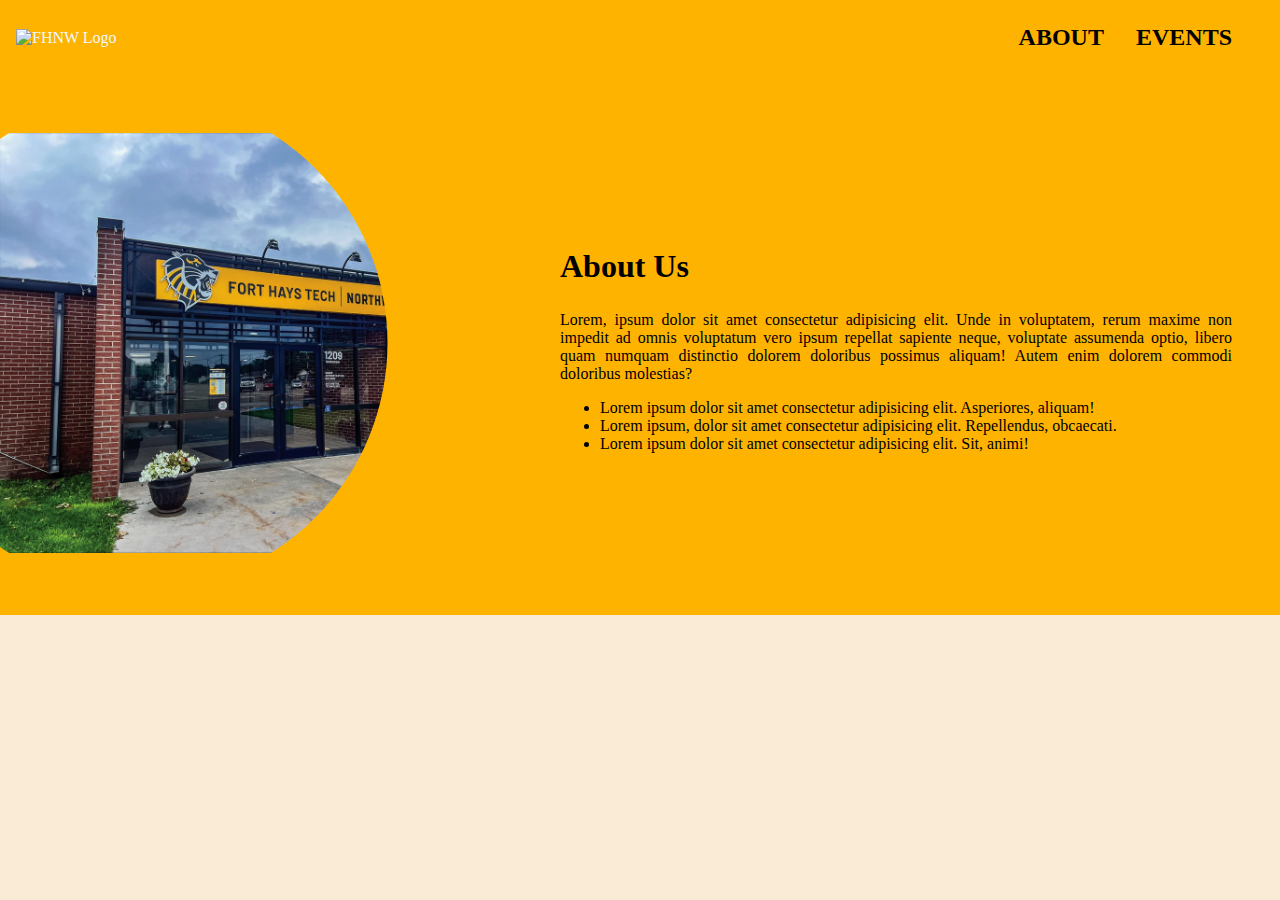
==== index.html @ ec69dad5 "commit 4" ====
<!DOCTYPE html>
<html lang="en">
<head>
    <meta charset="UTF-8">
    <meta name="viewport" content="width=device-width, initial-scale=1.0">
    <title>FHNW-Robotics</title>
    <link rel="stylesheet" href="style.css">
    <script src="main.js"></script>
</head>
<body>
    <header>
        <div class="logo">
            <img src="https://www.fhnw.edu/assets/images/layout/logo.png" alt="FHNW Logo">
        </div>
        <nav class="navigation">
            <ul>
                <li><a href="index.html">About</a></li>
                <li><a href="events.html">Events</a></li>
            </ul>
        </nav>
    </header>
    <main>
        <section class="landing">

        </section>
        <section class="info">
            <div class="school-image">
                <img src="assets/Fort_Hays_Tech_Northwest_Administration_Building_(2024).png" alt="" >
            </div>
            <div class="description">
                <h2>About Us</h2>
                <p>Lorem, ipsum dolor sit amet consectetur adipisicing elit. Unde in voluptatem, rerum maxime non impedit ad omnis voluptatum vero ipsum repellat sapiente neque, voluptate assumenda optio, libero quam numquam distinctio dolorem doloribus possimus aliquam! Autem enim dolorem commodi doloribus molestias?</p>
                <ul>
                    <li>Lorem ipsum dolor sit amet consectetur adipisicing elit. Asperiores, aliquam!</li>
                    <li>Lorem ipsum, dolor sit amet consectetur adipisicing elit. Repellendus, obcaecati.</li>
                    <li>Lorem ipsum dolor sit amet consectetur adipisicing elit. Sit, animi!</li>
                </ul>
            </div>
        </section>
        <section class="events">

        </section>
    </main>
    <footer>
        <section class="footer-info1">

        </section>
        <section class="footer-logo">

        </section>
        <section class="footer-info2">
            
        </section>
    </footer>
</body>
</html>
---- style.css ----
body{
    margin: 0px;
    padding: 0px;
    background-color:antiquewhite;
}
header{
    background-color: rgb(255, 179, 1);
    color: aliceblue;

    display: flex;
    justify-content: space-between;
    align-items: center;
    padding: 0 3rem 0 1rem;
}
header img{
    width: 20rem;
}
header nav ul{
    list-style: none;
    display: flex;
    gap: 2rem;

    font-size: 1.5rem;
    font-weight: bold;
}
header nav ul li a{
    text-decoration: none;
    color: black;
    text-transform: uppercase;
}
.info{
    display: flex;
    align-items: center;
    width: 100%;
    height: 60vh;
    background-color: rgb(255, 179, 1);
}
.school-image img{
    width: 35rem;
    clip-path: circle(50% at 25% 50%);  
}
.description{
    
    max-height: 100%;
    padding-right: 3rem ;
    text-align: justify;
}
.description h2{
    font-size: 2rem;
}
.description p{
    font-size: 1rem;
}
.description ul{
    font-size: 1em;
}

@media only screen and (max-width: 760px) {
    header{
        padding: 0 2rem 0 1rem;
    }
    header nav ul{
        gap: 1rem;
    
        font-size: 1rem;
        font-weight: bold;
    }
    header img{
        width: 15rem;
    }
    .school-image img{
        width: 20rem;
        clip-path: circle(50% at 25% 50%);  
    }
    .description{
        height: 100%;
        max-height: 100%;
        padding-right: 2rem ;
        text-align: justify;
    }
    .description h2{
        font-size: 2em;
    }
    .description p{
        font-size: 1em;
    }
    .description ul{
        font-size: 1em;
    }
}

@media screen and (max-width: 480px) {
    header{
        display: flex;
        justify-content: center;
        flex-direction: column;
        padding: 0;
    }
    header nav::before{
        content: " ";
        width: 100%;
        height: 2px;
        background-color: white;
        display: flex;
    }
    header nav ul{
        padding-left: 0;
    }
    .info{
        display: flex;
        flex-direction: column;
        align-items: center;

    }
    .school-image img{
        width: 15rem;
        clip-path: circle(70% at 50% 50%);  
    }
    .description{
        max-height: 100%;
        padding-right: 3rem ;
        text-align: center;
        padding: 0 1rem;
    }
    .description h2{
        font-size: 2rem;
    }
    .description p{
        font-size: 1rem;
    }
    .description ul{
        font-size: 1em;
    }
}
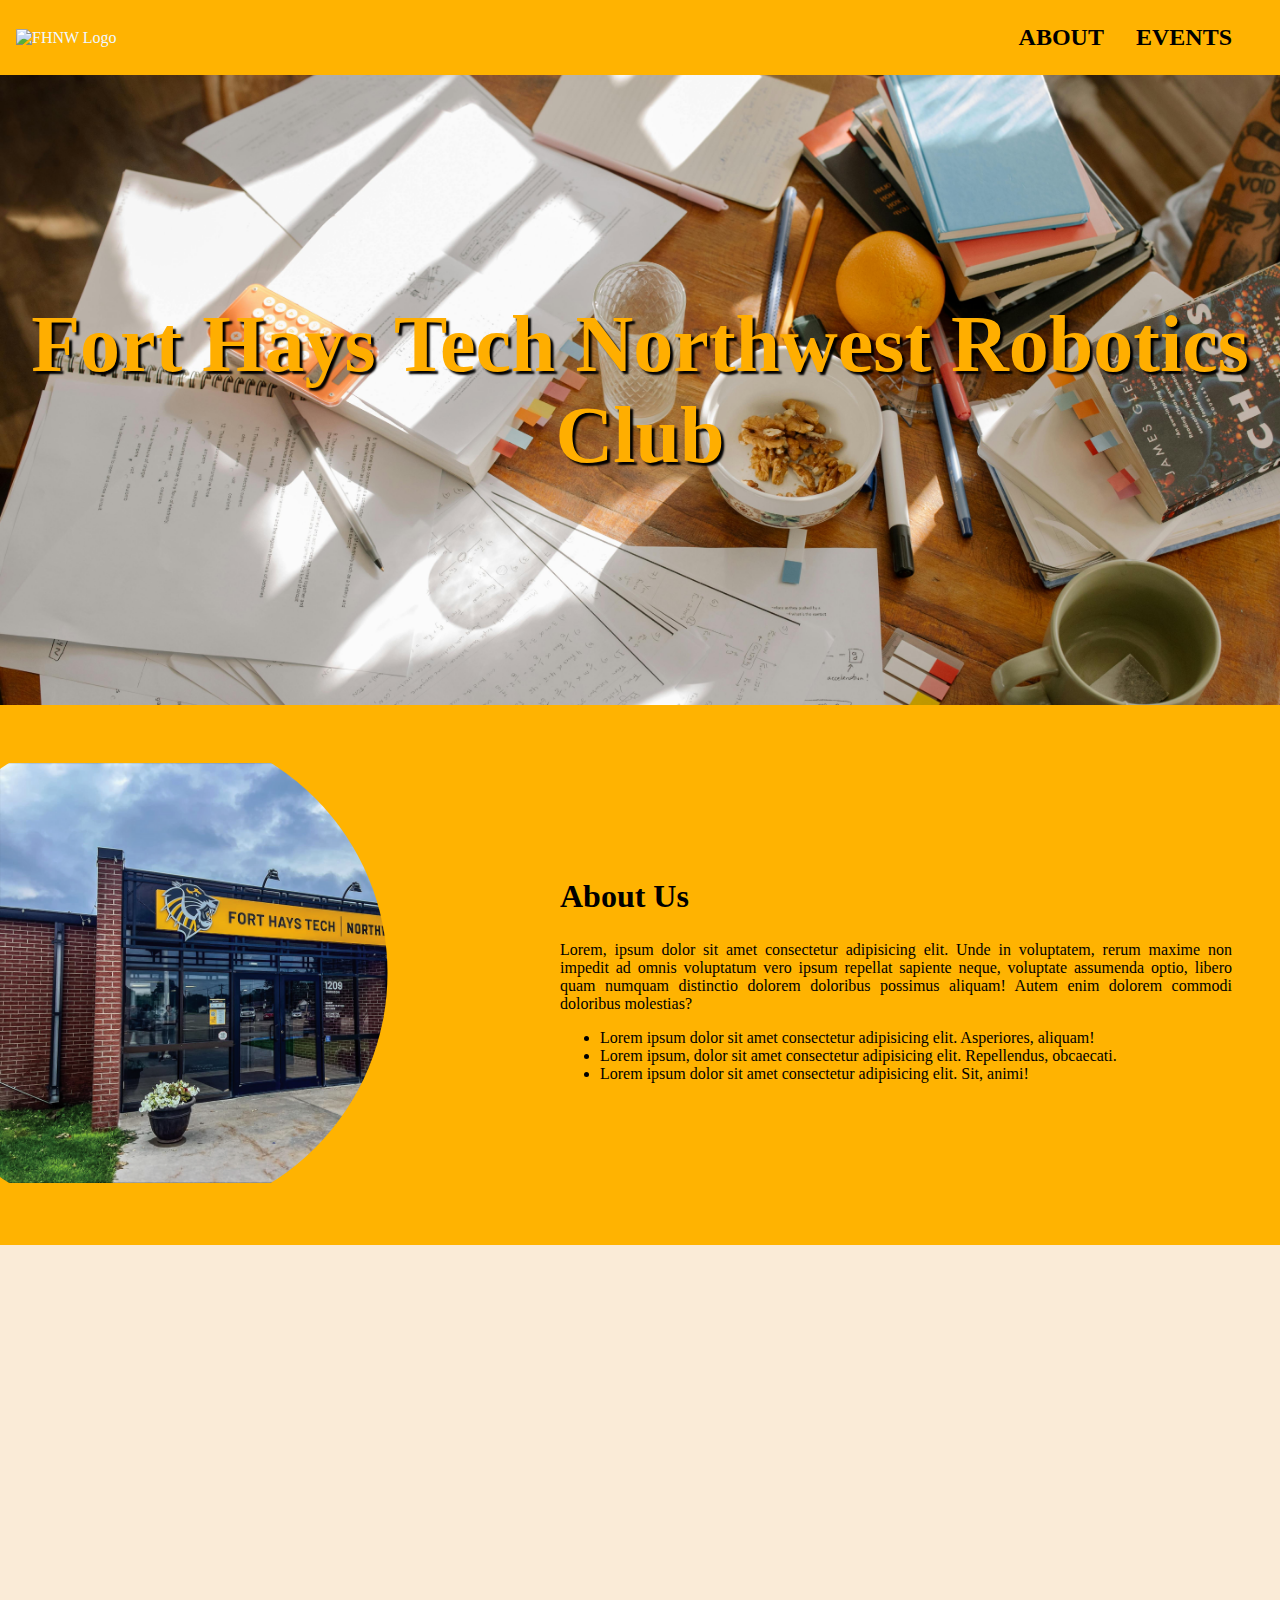
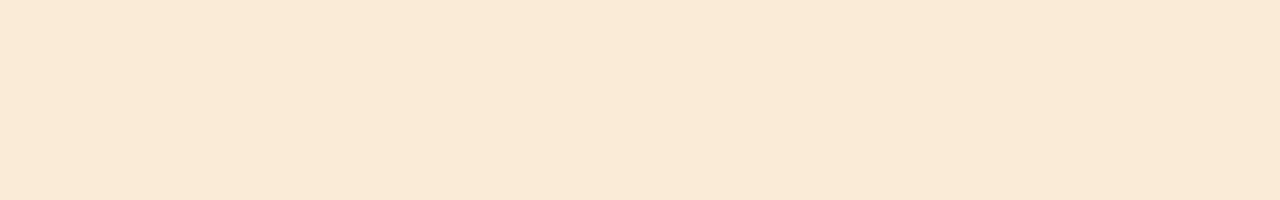
==== commit 3c28780f: "Merge branch 'Yan-dev' of github.com:yanblaire/FHNW-Robotics into Yan-dev" ====
--- a/index.html
+++ b/index.html
@@ -21,7 +21,7 @@
     </header>
     <main>
         <section class="landing">
-
+            <h1>Fort Hays Tech Northwest Robotics Club</h1>
         </section>
         <section class="info">
             <div class="school-image">
--- a/style.css
+++ b/style.css
@@ -2,6 +2,7 @@
     margin: 0px;
     padding: 0px;
     background-color:antiquewhite;
+    height: 200vh;
 }
 header{
     background-color: rgb(255, 179, 1);
@@ -28,6 +29,32 @@
     color: black;
     text-transform: uppercase;
 }
+
+.landing{
+    height: 70vh;
+    /* width: 100vw; */
+    text-align: center;
+
+    background-image: url("assets/landing_page_background_photo.jpg");
+    background-size: cover;
+    background-position: center;
+    background-repeat: no-repeat;
+    background-attachment: fixed;
+}
+
+.landing h1{
+    display: flex;
+    justify-content: center;
+    align-items: center;
+    height: 100%;
+    margin: 0px;
+
+    color: rgb(255, 174, 0);
+    font-size: 5rem;
+    text-shadow: 3px 3px 2px black;
+}
+
+
 .info{
     display: flex;
     align-items: center;
@@ -56,6 +83,15 @@
 }
 
 @media only screen and (max-width: 760px) {
+    .landing{
+        height: 50vh;
+        background-size: 50rem;
+        background-position: top;
+    }
+
+    .landing h1{
+        font-size: 2.5rem;
+    }
     header{
         padding: 0 2rem 0 1rem;
     }
@@ -90,6 +126,15 @@
 }
 
 @media screen and (max-width: 480px) {
+    .landing{
+        height: 30vh;
+        background-size: 40rem;
+        background-position: top;
+    }
+
+    .landing h1{
+        font-size: 2rem;
+    }
     header{
         display: flex;
         justify-content: center;
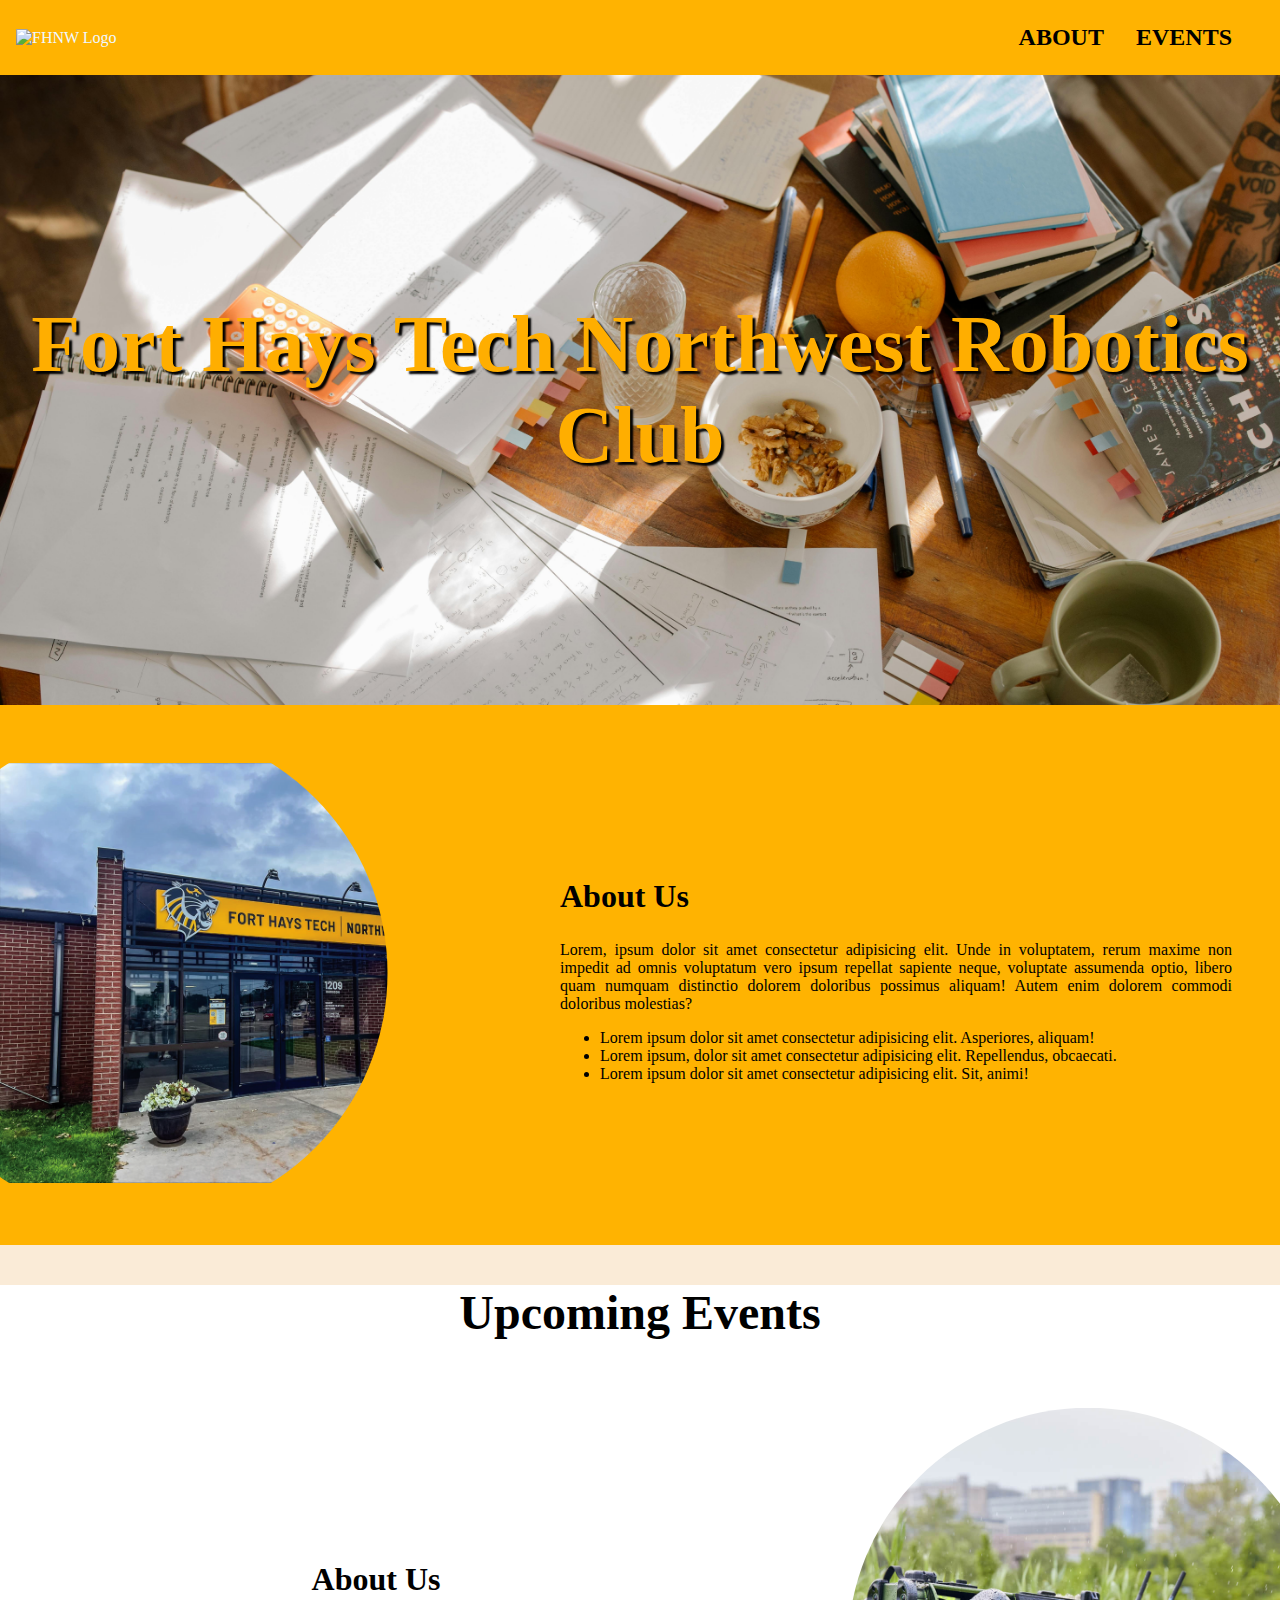
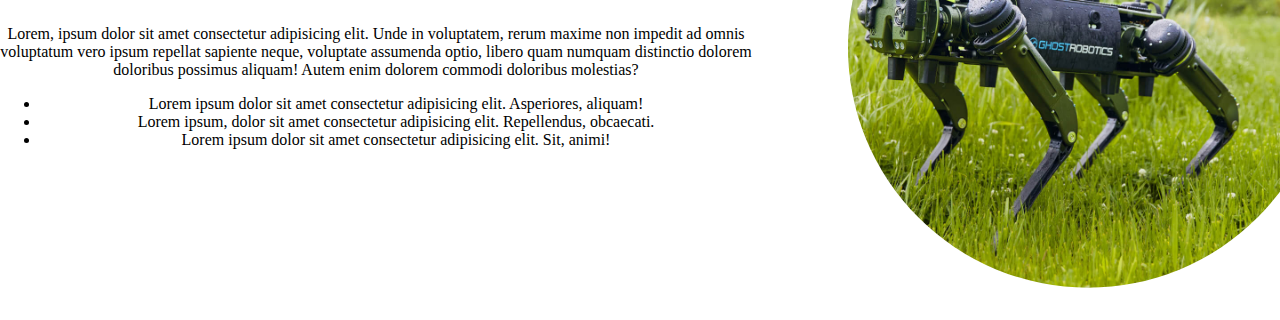
==== commit b2cbc52f: "Commit 4" ====
--- a/index.html
+++ b/index.html
@@ -38,7 +38,21 @@
             </div>
         </section>
         <section class="events">
-
+            <h2>Upcoming Events</h2>
+            <div class="events-section">
+                <div class="description">
+                    <h2>About Us</h2>
+                    <p>Lorem, ipsum dolor sit amet consectetur adipisicing elit. Unde in voluptatem, rerum maxime non impedit ad omnis voluptatum vero ipsum repellat sapiente neque, voluptate assumenda optio, libero quam numquam distinctio dolorem doloribus possimus aliquam! Autem enim dolorem commodi doloribus molestias?</p>
+                    <ul>
+                        <li>Lorem ipsum dolor sit amet consectetur adipisicing elit. Asperiores, aliquam!</li>
+                        <li>Lorem ipsum, dolor sit amet consectetur adipisicing elit. Repellendus, obcaecati.</li>
+                        <li>Lorem ipsum dolor sit amet consectetur adipisicing elit. Sit, animi!</li>
+                    </ul>
+                </div>
+                <div class="robotics">
+                    <img src="assets/robotics.jpg" alt="" >
+                </div>
+            </div>
         </section>
     </main>
     <footer>
--- a/style.css
+++ b/style.css
@@ -55,22 +55,36 @@
 }
 
 
-.info{
+.info, .events-section{
     display: flex;
     align-items: center;
     width: 100%;
     height: 60vh;
     background-color: rgb(255, 179, 1);
 }
+.events, .events-section{
+    text-align: center;
+    background-color: white;
+
+}
+.events h2{
+    font-size: 3rem;
+}
 .school-image img{
     width: 35rem;
     clip-path: circle(50% at 25% 50%);  
 }
+.robotics img{
+    width: 30rem;
+    clip-path: circle(50% at 60% 50%); 
+}
 .description{
-    
     max-height: 100%;
     padding-right: 3rem ;
     text-align: justify;
+}
+.events-section .description{
+    text-align: center;
 }
 .description h2{
     font-size: 2rem;
@@ -82,7 +96,7 @@
     font-size: 1em;
 }
 
-@media only screen and (max-width: 760px) {
+@media only screen and (max-width: 768px) {
     .landing{
         height: 50vh;
         background-size: 50rem;
@@ -107,6 +121,10 @@
     .school-image img{
         width: 20rem;
         clip-path: circle(50% at 25% 50%);  
+    }
+    .robotics img{
+        width: 20rem;
+        clip-path: circle(50% at 60% 50%);
     }
     .description{
         height: 100%;
@@ -151,15 +169,17 @@
     header nav ul{
         padding-left: 0;
     }
-    .info{
+    .info, .events-section{
+        height: 65vh;
         display: flex;
         flex-direction: column;
         align-items: center;
 
     }
-    .school-image img{
+    .school-image img, .robotics img{
         width: 15rem;
         clip-path: circle(70% at 50% 50%);  
+        padding-top: 1rem;
     }
     .description{
         max-height: 100%;
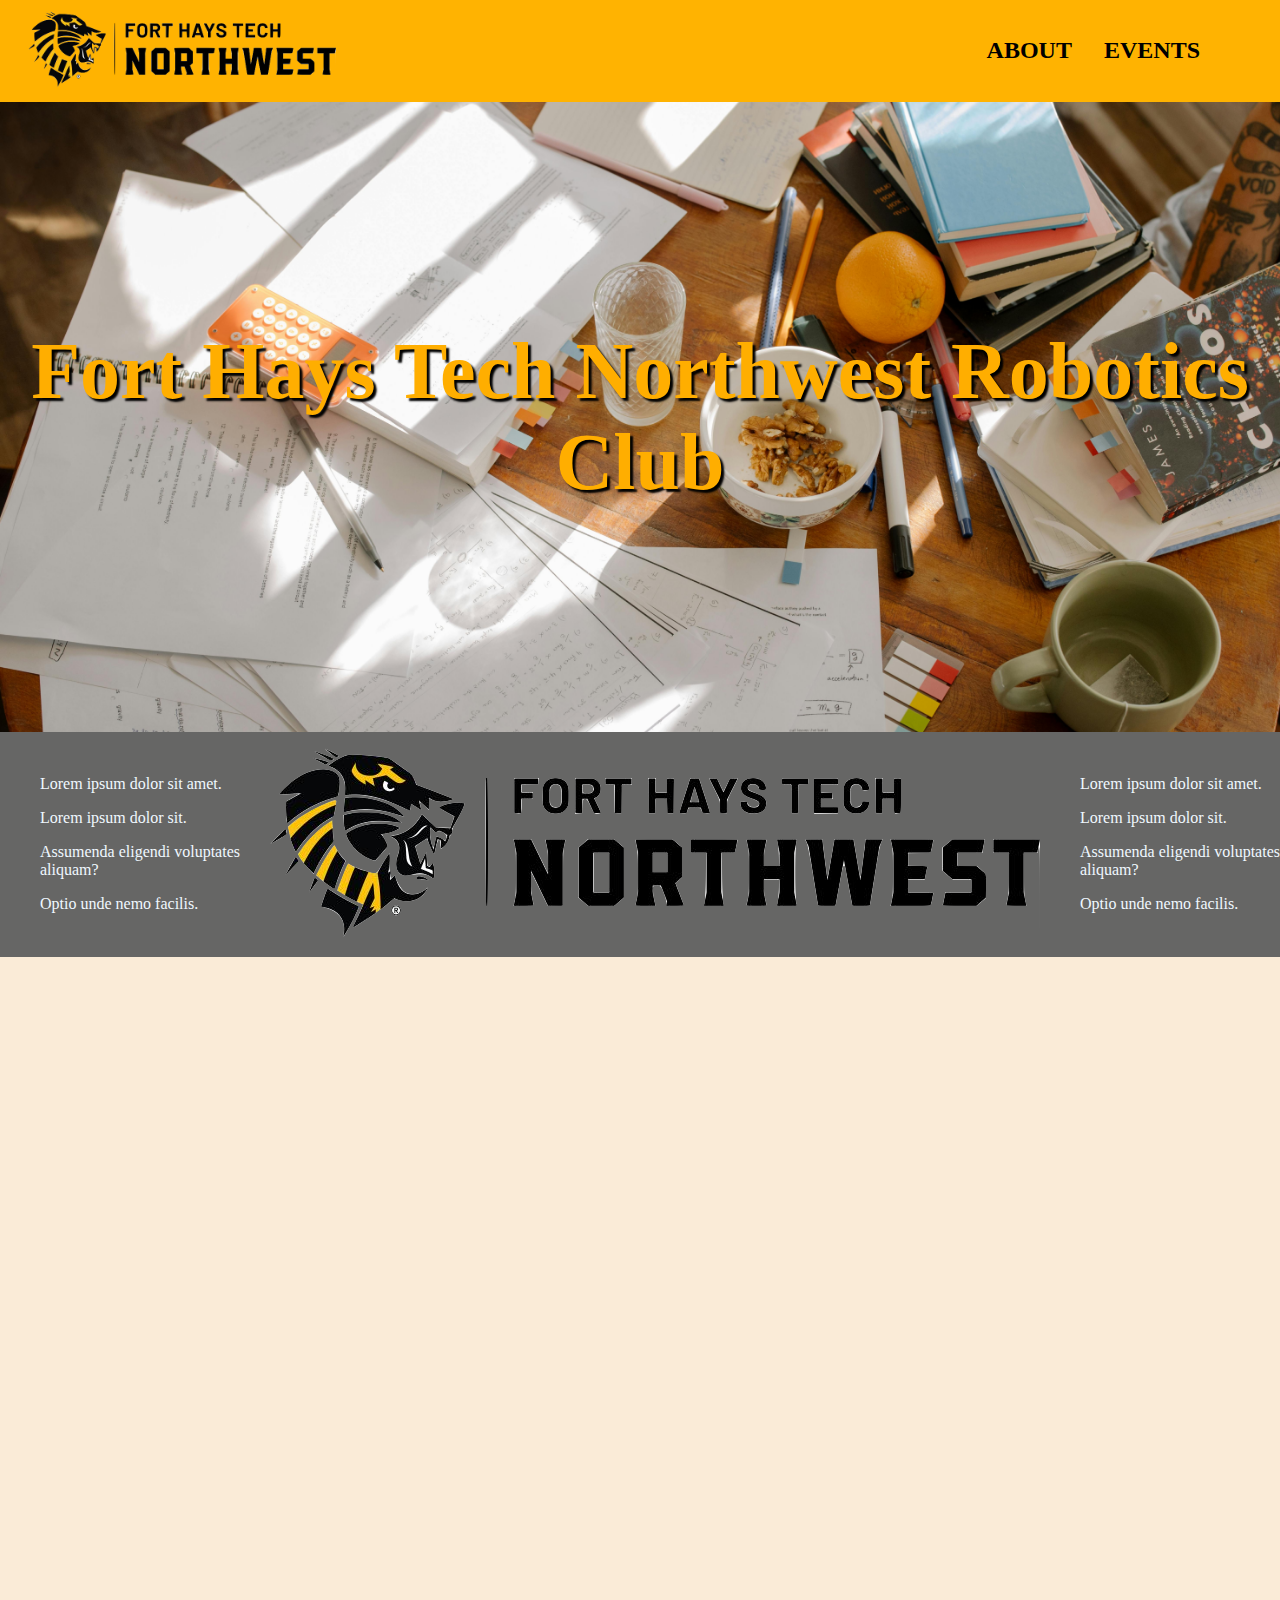
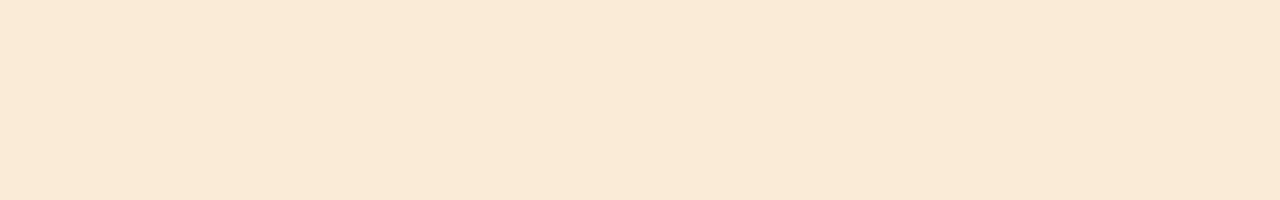
==== commit 208578ed: "working on footer" ====
--- a/index.html
+++ b/index.html
@@ -10,7 +10,7 @@
 <body>
     <header>
         <div class="logo">
-            <img src="https://www.fhnw.edu/assets/images/layout/logo.png" alt="FHNW Logo">
+            <img src="assets/fhnw logo.png" alt="FHNW Logo">
         </div>
         <nav class="navigation">
             <ul>
@@ -24,46 +24,31 @@
             <h1>Fort Hays Tech Northwest Robotics Club</h1>
         </section>
         <section class="info">
-            <div class="school-image">
-                <img src="assets/Fort_Hays_Tech_Northwest_Administration_Building_(2024).png" alt="" >
-            </div>
-            <div class="description">
-                <h2>About Us</h2>
-                <p>Lorem, ipsum dolor sit amet consectetur adipisicing elit. Unde in voluptatem, rerum maxime non impedit ad omnis voluptatum vero ipsum repellat sapiente neque, voluptate assumenda optio, libero quam numquam distinctio dolorem doloribus possimus aliquam! Autem enim dolorem commodi doloribus molestias?</p>
-                <ul>
-                    <li>Lorem ipsum dolor sit amet consectetur adipisicing elit. Asperiores, aliquam!</li>
-                    <li>Lorem ipsum, dolor sit amet consectetur adipisicing elit. Repellendus, obcaecati.</li>
-                    <li>Lorem ipsum dolor sit amet consectetur adipisicing elit. Sit, animi!</li>
-                </ul>
-            </div>
+
         </section>
         <section class="events">
-            <h2>Upcoming Events</h2>
-            <div class="events-section">
-                <div class="description">
-                    <h2>About Us</h2>
-                    <p>Lorem, ipsum dolor sit amet consectetur adipisicing elit. Unde in voluptatem, rerum maxime non impedit ad omnis voluptatum vero ipsum repellat sapiente neque, voluptate assumenda optio, libero quam numquam distinctio dolorem doloribus possimus aliquam! Autem enim dolorem commodi doloribus molestias?</p>
-                    <ul>
-                        <li>Lorem ipsum dolor sit amet consectetur adipisicing elit. Asperiores, aliquam!</li>
-                        <li>Lorem ipsum, dolor sit amet consectetur adipisicing elit. Repellendus, obcaecati.</li>
-                        <li>Lorem ipsum dolor sit amet consectetur adipisicing elit. Sit, animi!</li>
-                    </ul>
-                </div>
-                <div class="robotics">
-                    <img src="assets/robotics.jpg" alt="" >
-                </div>
-            </div>
+
         </section>
     </main>
     <footer>
         <section class="footer-info1">
-
+            <li>
+                <ul>Lorem ipsum dolor sit amet.</ul>
+                <ul>Lorem ipsum dolor sit.</ul>
+                <ul>Assumenda eligendi voluptates aliquam?</ul>
+                <ul>Optio unde nemo facilis.</ul>
+            </li>
         </section>
         <section class="footer-logo">
-
+            <img src="assets/fhnw logo.png" alt="img">
         </section>
         <section class="footer-info2">
-            
+            <li>
+                <ul>Lorem ipsum dolor sit amet.</ul>
+                <ul>Lorem ipsum dolor sit.</ul>
+                <ul>Assumenda eligendi voluptates aliquam?</ul>
+                <ul>Optio unde nemo facilis.</ul>
+            </li>
         </section>
     </footer>
 </body>
--- a/style.css
+++ b/style.css
@@ -1,3 +1,8 @@
+:root{
+    --school_color: rgb(255, 174, 0);
+    --footer_color: rgb(102, 102, 101);
+}
+
 body{
     margin: 0px;
     padding: 0px;
@@ -11,7 +16,7 @@
     display: flex;
     justify-content: space-between;
     align-items: center;
-    padding: 0 3rem 0 1rem;
+    padding: 0rem 5rem 0rem 1rem;
 }
 header img{
     width: 20rem;
@@ -49,52 +54,21 @@
     height: 100%;
     margin: 0px;
 
-    color: rgb(255, 174, 0);
+    color: var(--school_color);
     font-size: 5rem;
     text-shadow: 3px 3px 2px black;
 }
 
+footer{
+    display: flex;
+    justify-content: space-evenly;
+    align-items: center;
+    height: 25vh;
+    background-color: var(--footer_color);
+    color: aliceblue;
+    list-style: none;
+}
 
-.info, .events-section{
-    display: flex;
-    align-items: center;
-    width: 100%;
-    height: 60vh;
-    background-color: rgb(255, 179, 1);
-}
-.events, .events-section{
-    text-align: center;
-    background-color: white;
-
-}
-.events h2{
-    font-size: 3rem;
-}
-.school-image img{
-    width: 35rem;
-    clip-path: circle(50% at 25% 50%);  
-}
-.robotics img{
-    width: 30rem;
-    clip-path: circle(50% at 60% 50%); 
-}
-.description{
-    max-height: 100%;
-    padding-right: 3rem ;
-    text-align: justify;
-}
-.events-section .description{
-    text-align: center;
-}
-.description h2{
-    font-size: 2rem;
-}
-.description p{
-    font-size: 1rem;
-}
-.description ul{
-    font-size: 1em;
-}
 
 @media only screen and (max-width: 768px) {
     .landing{
@@ -105,41 +79,6 @@
 
     .landing h1{
         font-size: 2.5rem;
-    }
-    header{
-        padding: 0 2rem 0 1rem;
-    }
-    header nav ul{
-        gap: 1rem;
-    
-        font-size: 1rem;
-        font-weight: bold;
-    }
-    header img{
-        width: 15rem;
-    }
-    .school-image img{
-        width: 20rem;
-        clip-path: circle(50% at 25% 50%);  
-    }
-    .robotics img{
-        width: 20rem;
-        clip-path: circle(50% at 60% 50%);
-    }
-    .description{
-        height: 100%;
-        max-height: 100%;
-        padding-right: 2rem ;
-        text-align: justify;
-    }
-    .description h2{
-        font-size: 2em;
-    }
-    .description p{
-        font-size: 1em;
-    }
-    .description ul{
-        font-size: 1em;
     }
 }
 
@@ -153,47 +92,4 @@
     .landing h1{
         font-size: 2rem;
     }
-    header{
-        display: flex;
-        justify-content: center;
-        flex-direction: column;
-        padding: 0;
-    }
-    header nav::before{
-        content: " ";
-        width: 100%;
-        height: 2px;
-        background-color: white;
-        display: flex;
-    }
-    header nav ul{
-        padding-left: 0;
-    }
-    .info, .events-section{
-        height: 65vh;
-        display: flex;
-        flex-direction: column;
-        align-items: center;
-
-    }
-    .school-image img, .robotics img{
-        width: 15rem;
-        clip-path: circle(70% at 50% 50%);  
-        padding-top: 1rem;
-    }
-    .description{
-        max-height: 100%;
-        padding-right: 3rem ;
-        text-align: center;
-        padding: 0 1rem;
-    }
-    .description h2{
-        font-size: 2rem;
-    }
-    .description p{
-        font-size: 1rem;
-    }
-    .description ul{
-        font-size: 1em;
-    }
 }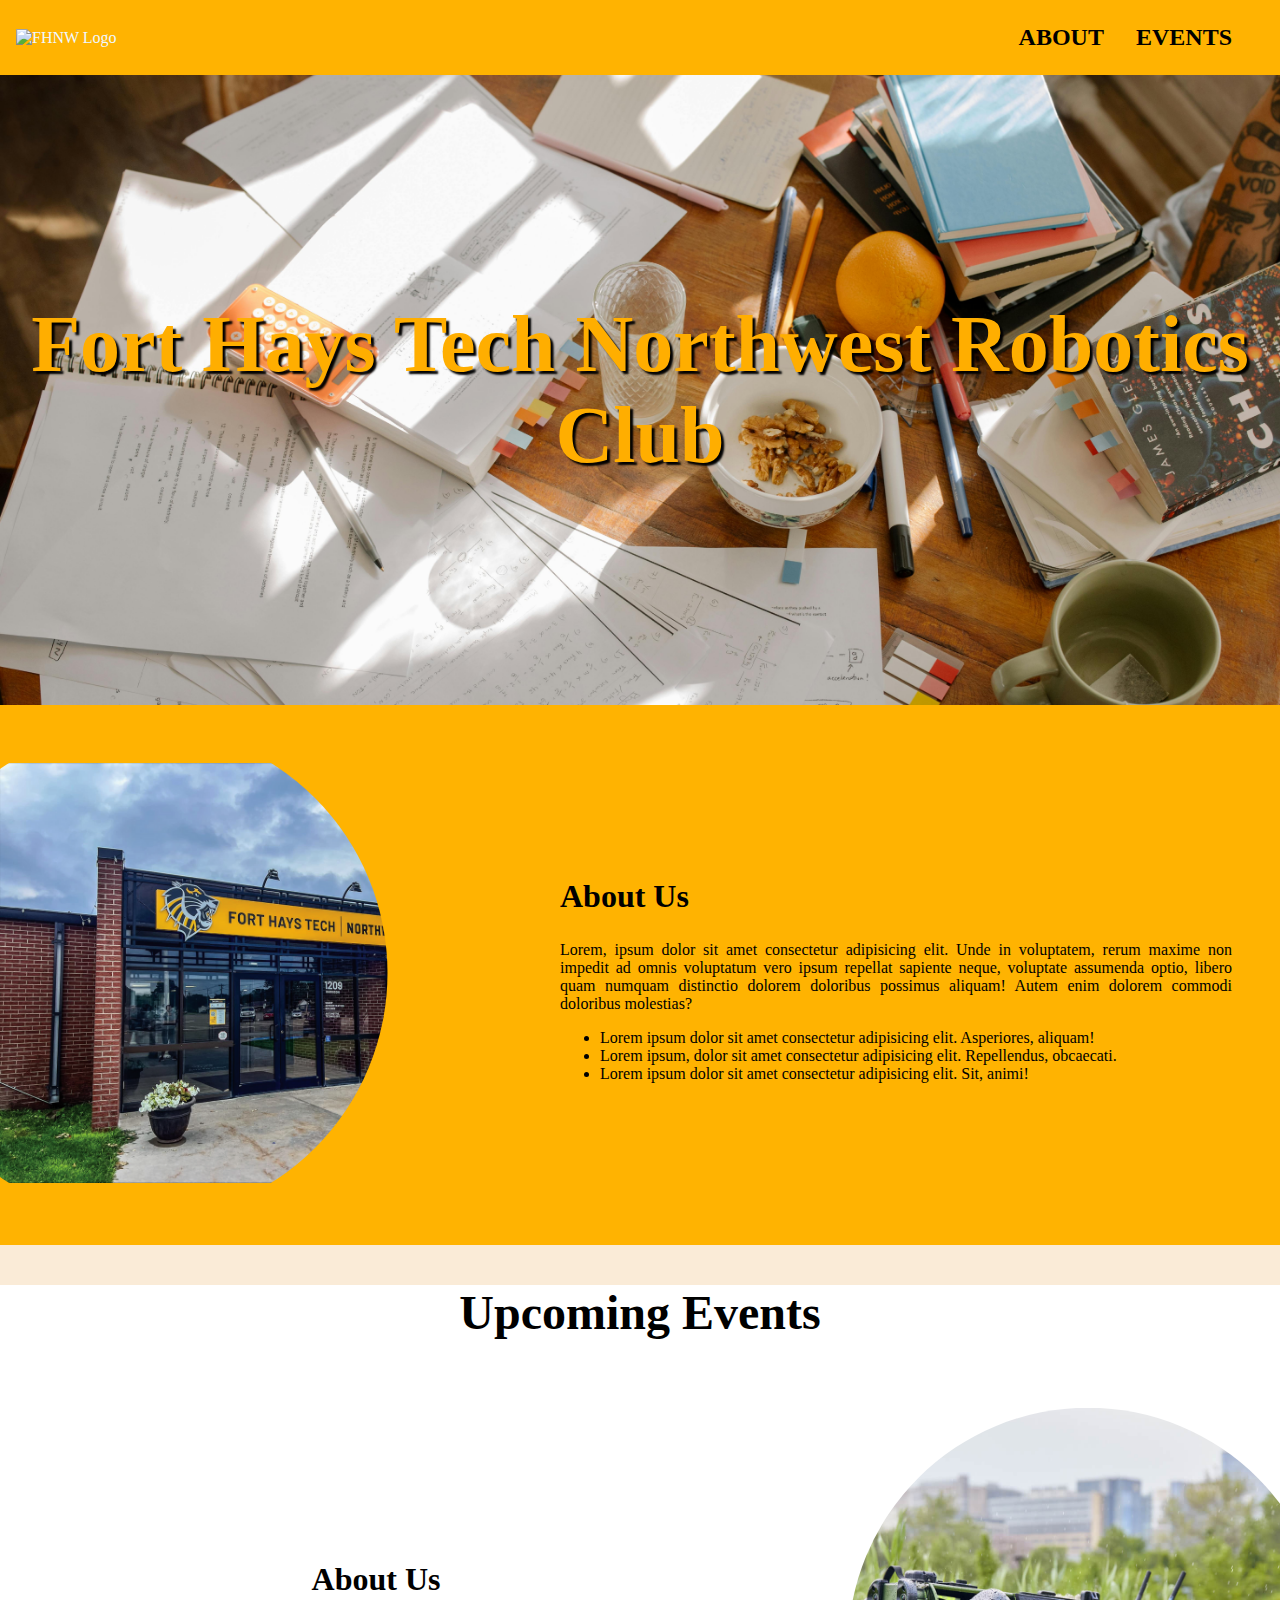
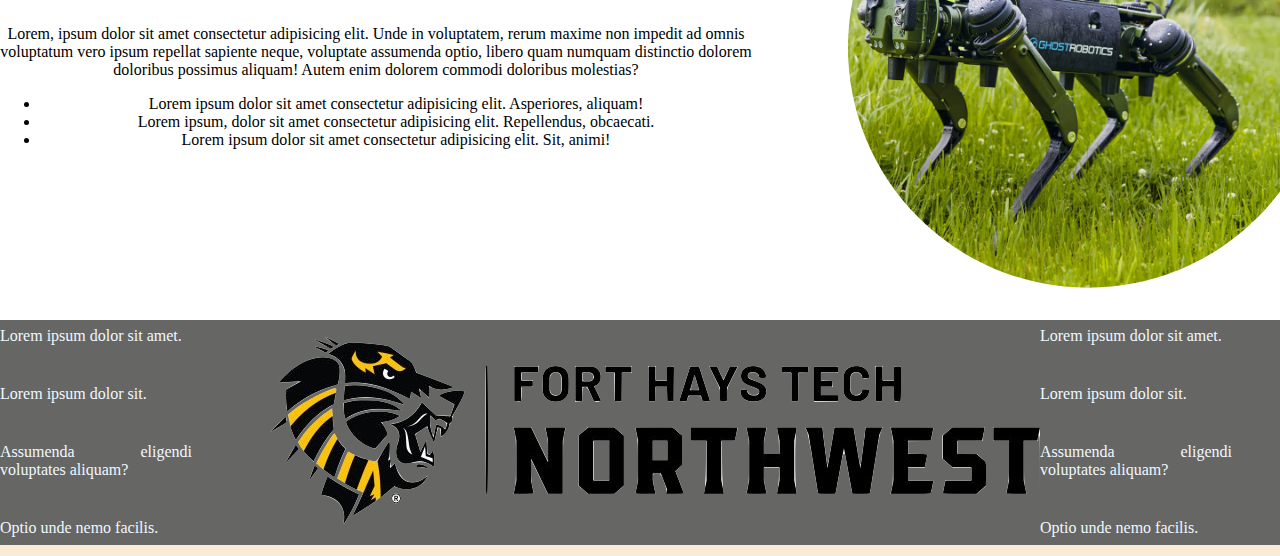
==== commit ce518a7a: "finished footer" ====
--- a/index.html
+++ b/index.html
@@ -10,7 +10,7 @@
 <body>
     <header>
         <div class="logo">
-            <img src="assets/fhnw logo.png" alt="FHNW Logo">
+            <img src="https://www.fhnw.edu/assets/images/layout/logo.png" alt="FHNW Logo">
         </div>
         <nav class="navigation">
             <ul>
@@ -24,31 +24,56 @@
             <h1>Fort Hays Tech Northwest Robotics Club</h1>
         </section>
         <section class="info">
-
+            <div class="school-image">
+                <img src="assets/Fort_Hays_Tech_Northwest_Administration_Building_(2024).png" alt="" >
+            </div>
+            <div class="description">
+                <h2>About Us</h2>
+                <p>Lorem, ipsum dolor sit amet consectetur adipisicing elit. Unde in voluptatem, rerum maxime non impedit ad omnis voluptatum vero ipsum repellat sapiente neque, voluptate assumenda optio, libero quam numquam distinctio dolorem doloribus possimus aliquam! Autem enim dolorem commodi doloribus molestias?</p>
+                <ul>
+                    <li>Lorem ipsum dolor sit amet consectetur adipisicing elit. Asperiores, aliquam!</li>
+                    <li>Lorem ipsum, dolor sit amet consectetur adipisicing elit. Repellendus, obcaecati.</li>
+                    <li>Lorem ipsum dolor sit amet consectetur adipisicing elit. Sit, animi!</li>
+                </ul>
+            </div>
         </section>
         <section class="events">
-
+            <h2>Upcoming Events</h2>
+            <div class="events-section">
+                <div class="description">
+                    <h2>About Us</h2>
+                    <p>Lorem, ipsum dolor sit amet consectetur adipisicing elit. Unde in voluptatem, rerum maxime non impedit ad omnis voluptatum vero ipsum repellat sapiente neque, voluptate assumenda optio, libero quam numquam distinctio dolorem doloribus possimus aliquam! Autem enim dolorem commodi doloribus molestias?</p>
+                    <ul>
+                        <li>Lorem ipsum dolor sit amet consectetur adipisicing elit. Asperiores, aliquam!</li>
+                        <li>Lorem ipsum, dolor sit amet consectetur adipisicing elit. Repellendus, obcaecati.</li>
+                        <li>Lorem ipsum dolor sit amet consectetur adipisicing elit. Sit, animi!</li>
+                    </ul>
+                </div>
+                <div class="robotics">
+                    <img src="assets/robotics.jpg" alt="" >
+                </div>
+            </div>
         </section>
     </main>
     <footer>
         <section class="footer-info1">
-            <li>
-                <ul>Lorem ipsum dolor sit amet.</ul>
-                <ul>Lorem ipsum dolor sit.</ul>
-                <ul>Assumenda eligendi voluptates aliquam?</ul>
-                <ul>Optio unde nemo facilis.</ul>
-            </li>
+            <div class="description">
+                <p>Lorem ipsum dolor sit amet.</p>
+                <p>Lorem ipsum dolor sit.</p>
+                <p>Assumenda eligendi voluptates aliquam?</p>
+                <p>Optio unde nemo facilis.</p>
+            </div>
         </section>
         <section class="footer-logo">
             <img src="assets/fhnw logo.png" alt="img">
         </section>
         <section class="footer-info2">
-            <li>
-                <ul>Lorem ipsum dolor sit amet.</ul>
-                <ul>Lorem ipsum dolor sit.</ul>
-                <ul>Assumenda eligendi voluptates aliquam?</ul>
-                <ul>Optio unde nemo facilis.</ul>
-            </li>
+            <div class="description">
+                <p>Lorem ipsum dolor sit amet.</p>
+                <p>Lorem ipsum dolor sit.</p>
+                <p>Assumenda eligendi voluptates aliquam?</p>
+                <p>Optio unde nemo facilis.</p>
+            </div>
         </section>
     </footer>
 </body>
--- a/style.css
+++ b/style.css
@@ -16,7 +16,7 @@
     display: flex;
     justify-content: space-between;
     align-items: center;
-    padding: 0rem 5rem 0rem 1rem;
+    padding: 0 3rem 0 1rem;
 }
 header img{
     width: 20rem;
@@ -61,12 +61,58 @@
 
 footer{
     display: flex;
-    justify-content: space-evenly;
+    justify-content: space-around;
     align-items: center;
     height: 25vh;
     background-color: var(--footer_color);
     color: aliceblue;
-    list-style: none;
+}
+
+footer .description{
+    display: grid;
+    grid-template-columns: 1fr;
+    gap: 0.5rem;
+}
+
+.info, .events-section{
+    display: flex;
+    align-items: center;
+    width: 100%;
+    height: 60vh;
+    background-color: rgb(255, 179, 1);
+}
+.events, .events-section{
+    text-align: center;
+    background-color: white;
+
+}
+.events h2{
+    font-size: 3rem;
+}
+.school-image img{
+    width: 35rem;
+    clip-path: circle(50% at 25% 50%);  
+}
+.robotics img{
+    width: 30rem;
+    clip-path: circle(50% at 60% 50%); 
+}
+.description{
+    max-height: 100%;
+    padding-right: 3rem ;
+    text-align: justify;
+}
+.events-section .description{
+    text-align: center;
+}
+.description h2{
+    font-size: 2rem;
+}
+.description p{
+    font-size: 1rem;
+}
+.description ul{
+    font-size: 1em;
 }
 
 
@@ -80,6 +126,56 @@
     .landing h1{
         font-size: 2.5rem;
     }
+    header{
+        padding: 0 2rem 0 1rem;
+    }
+    header nav ul{
+        gap: 1rem;
+    
+        font-size: 1rem;
+        font-weight: bold;
+    }
+    header img{
+        width: 15rem;
+    }
+    .school-image img{
+        width: 20rem;
+        clip-path: circle(50% at 25% 50%);  
+    }
+    .robotics img{
+        width: 20rem;
+        clip-path: circle(50% at 60% 50%);
+    }
+    .description{
+        height: 100%;
+        max-height: 100%;
+        padding-right: 2rem ;
+        text-align: justify;
+    }
+    .description h2{
+        font-size: 2em;
+    }
+    .description p{
+        font-size: 1em;
+    }
+    .description ul{
+        font-size: 1em;
+    }
+
+    footer{
+        height: 25vh;
+        font-size: 0.8rem;
+    }
+
+    footer .description{
+        grid-template-columns: 1fr;
+        gap: 0;
+    }
+
+    footer img{
+        height: 50%;
+        width: 100%;
+    }
 }
 
 @media screen and (max-width: 480px) {
@@ -92,4 +188,57 @@
     .landing h1{
         font-size: 2rem;
     }
+    header{
+        display: flex;
+        justify-content: center;
+        flex-direction: column;
+        padding: 0;
+    }
+    header nav::before{
+        content: " ";
+        width: 100%;
+        height: 2px;
+        background-color: white;
+        display: flex;
+    }
+    header nav ul{
+        padding-left: 0;
+    }
+    .info, .events-section{
+        height: 65vh;
+        display: flex;
+        flex-direction: column;
+        align-items: center;
+
+    }
+    .school-image img, .robotics img{
+        width: 15rem;
+        clip-path: circle(70% at 50% 50%);  
+        padding-top: 1rem;
+    }
+    .description{
+        max-height: 100%;
+        padding-right: 3rem ;
+        text-align: center;
+        padding: 0 1rem;
+    }
+    .description h2{
+        font-size: 2rem;
+    }
+    .description p{
+        font-size: 1rem;
+    }
+    .description ul{
+        font-size: 1em;
+    }
+
+    footer{
+        height: 25vh;
+        font-size: 0.2rem;
+    }
+
+    footer .description{
+        grid-template-columns: 1fr 1fr;
+        gap: 0.5rem;
+    }
 }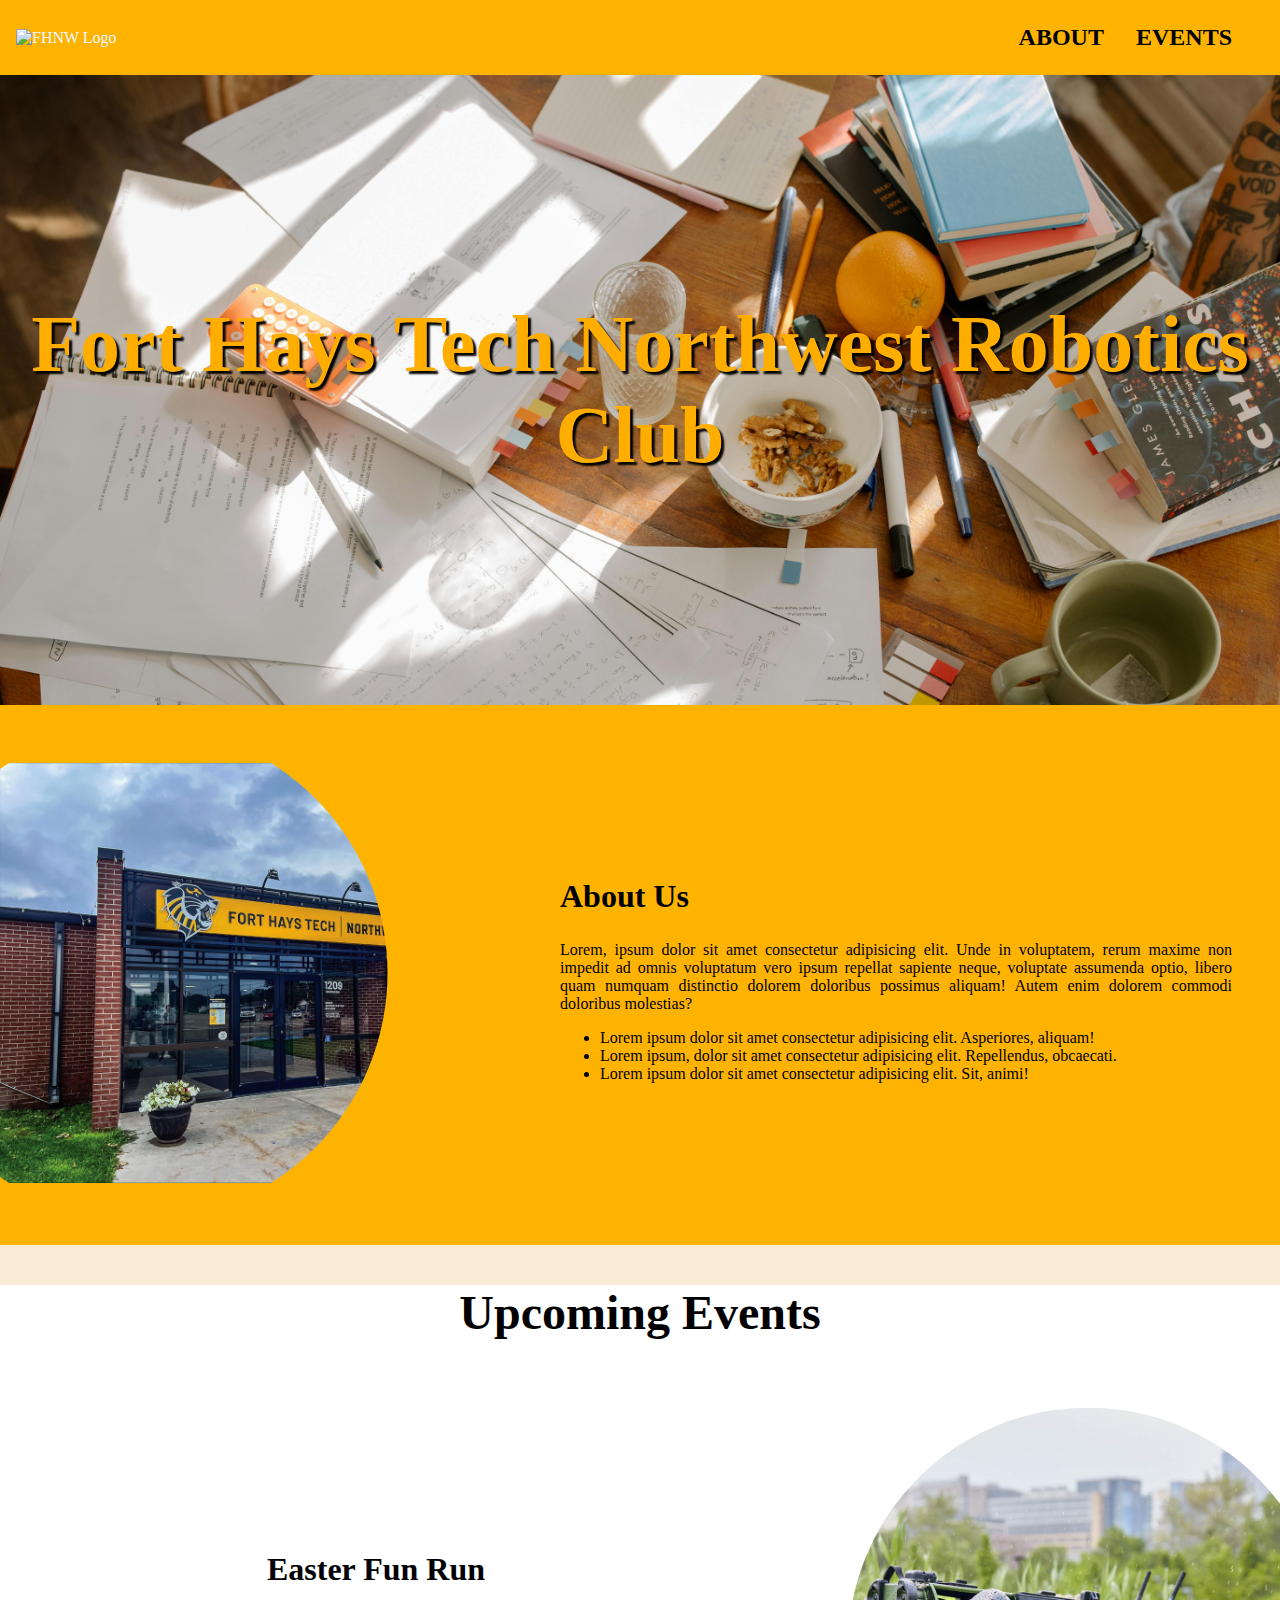
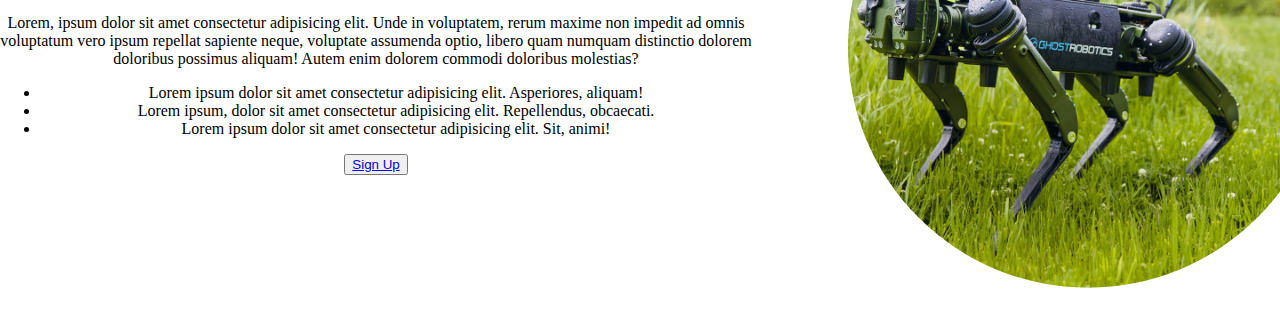
==== commit 641e7f91: "commit 5" ====
--- a/index.html
+++ b/index.html
@@ -41,13 +41,16 @@
             <h2>Upcoming Events</h2>
             <div class="events-section">
                 <div class="description">
-                    <h2>About Us</h2>
+                    <h2>Easter Fun Run</h2>
                     <p>Lorem, ipsum dolor sit amet consectetur adipisicing elit. Unde in voluptatem, rerum maxime non impedit ad omnis voluptatum vero ipsum repellat sapiente neque, voluptate assumenda optio, libero quam numquam distinctio dolorem doloribus possimus aliquam! Autem enim dolorem commodi doloribus molestias?</p>
                     <ul>
                         <li>Lorem ipsum dolor sit amet consectetur adipisicing elit. Asperiores, aliquam!</li>
                         <li>Lorem ipsum, dolor sit amet consectetur adipisicing elit. Repellendus, obcaecati.</li>
                         <li>Lorem ipsum dolor sit amet consectetur adipisicing elit. Sit, animi!</li>
                     </ul>
+                    <div class="signup">
+                        <button><a href="events.html">Sign Up</a></button>
+                    </div>
                 </div>
                 <div class="robotics">
                     <img src="assets/robotics.jpg" alt="" >
@@ -57,23 +60,13 @@
     </main>
     <footer>
         <section class="footer-info1">
-            <div class="description">
-                <p>Lorem ipsum dolor sit amet.</p>
-                <p>Lorem ipsum dolor sit.</p>
-                <p>Assumenda eligendi voluptates aliquam?</p>
-                <p>Optio unde nemo facilis.</p>
-            </div>
+
         </section>
         <section class="footer-logo">
-            <img src="assets/fhnw logo.png" alt="img">
+
         </section>
         <section class="footer-info2">
-            <div class="description">
-                <p>Lorem ipsum dolor sit amet.</p>
-                <p>Lorem ipsum dolor sit.</p>
-                <p>Assumenda eligendi voluptates aliquam?</p>
-                <p>Optio unde nemo facilis.</p>
-            </div>
+            
         </section>
     </footer>
 </body>
--- a/style.css
+++ b/style.css
@@ -1,8 +1,3 @@
-:root{
-    --school_color: rgb(255, 174, 0);
-    --footer_color: rgb(102, 102, 101);
-}
-
 body{
     margin: 0px;
     padding: 0px;
@@ -54,32 +49,40 @@
     height: 100%;
     margin: 0px;
 
-    color: var(--school_color);
+    color: rgb(255, 174, 0);
     font-size: 5rem;
     text-shadow: 3px 3px 2px black;
 }
-
-footer{
-    display: flex;
-    justify-content: space-around;
-    align-items: center;
-    height: 25vh;
-    background-color: var(--footer_color);
-    color: aliceblue;
-}
-
-footer .description{
-    display: grid;
-    grid-template-columns: 1fr;
-    gap: 0.5rem;
-}
-
 .info, .events-section{
     display: flex;
     align-items: center;
     width: 100%;
     height: 60vh;
     background-color: rgb(255, 179, 1);
+}
+.event-info{
+    display: flex;
+    flex-direction: column;
+    text-align: center;
+    width: 100%;
+    height: 60vh;
+    background-color: rgb(255, 179, 1);
+}
+.blocks{
+    display: flex;
+    flex-direction: row;
+    justify-content: space-between;
+    align-items: center;
+}
+.block1, .block2, .block3{
+    background-color: white;
+    width: 30%;
+    height: 20vh;
+    border-radius: 20px;
+    display: flex;
+    align-items: center;
+    justify-content: center;
+
 }
 .events, .events-section{
     text-align: center;
@@ -102,6 +105,10 @@
     padding-right: 3rem ;
     text-align: justify;
 }
+.description1{
+    padding: 2rem ;
+    text-align: justify;
+}
 .events-section .description{
     text-align: center;
 }
@@ -114,7 +121,6 @@
 .description ul{
     font-size: 1em;
 }
-
 
 @media only screen and (max-width: 768px) {
     .landing{
@@ -160,21 +166,6 @@
     }
     .description ul{
         font-size: 1em;
-    }
-
-    footer{
-        height: 25vh;
-        font-size: 0.8rem;
-    }
-
-    footer .description{
-        grid-template-columns: 1fr;
-        gap: 0;
-    }
-
-    footer img{
-        height: 50%;
-        width: 100%;
     }
 }
 
@@ -231,14 +222,7 @@
     .description ul{
         font-size: 1em;
     }
-
-    footer{
-        height: 25vh;
-        font-size: 0.2rem;
-    }
-
-    footer .description{
-        grid-template-columns: 1fr 1fr;
-        gap: 0.5rem;
+    .info, .events-section, .event-info{
+        height: 75vh;
     }
 }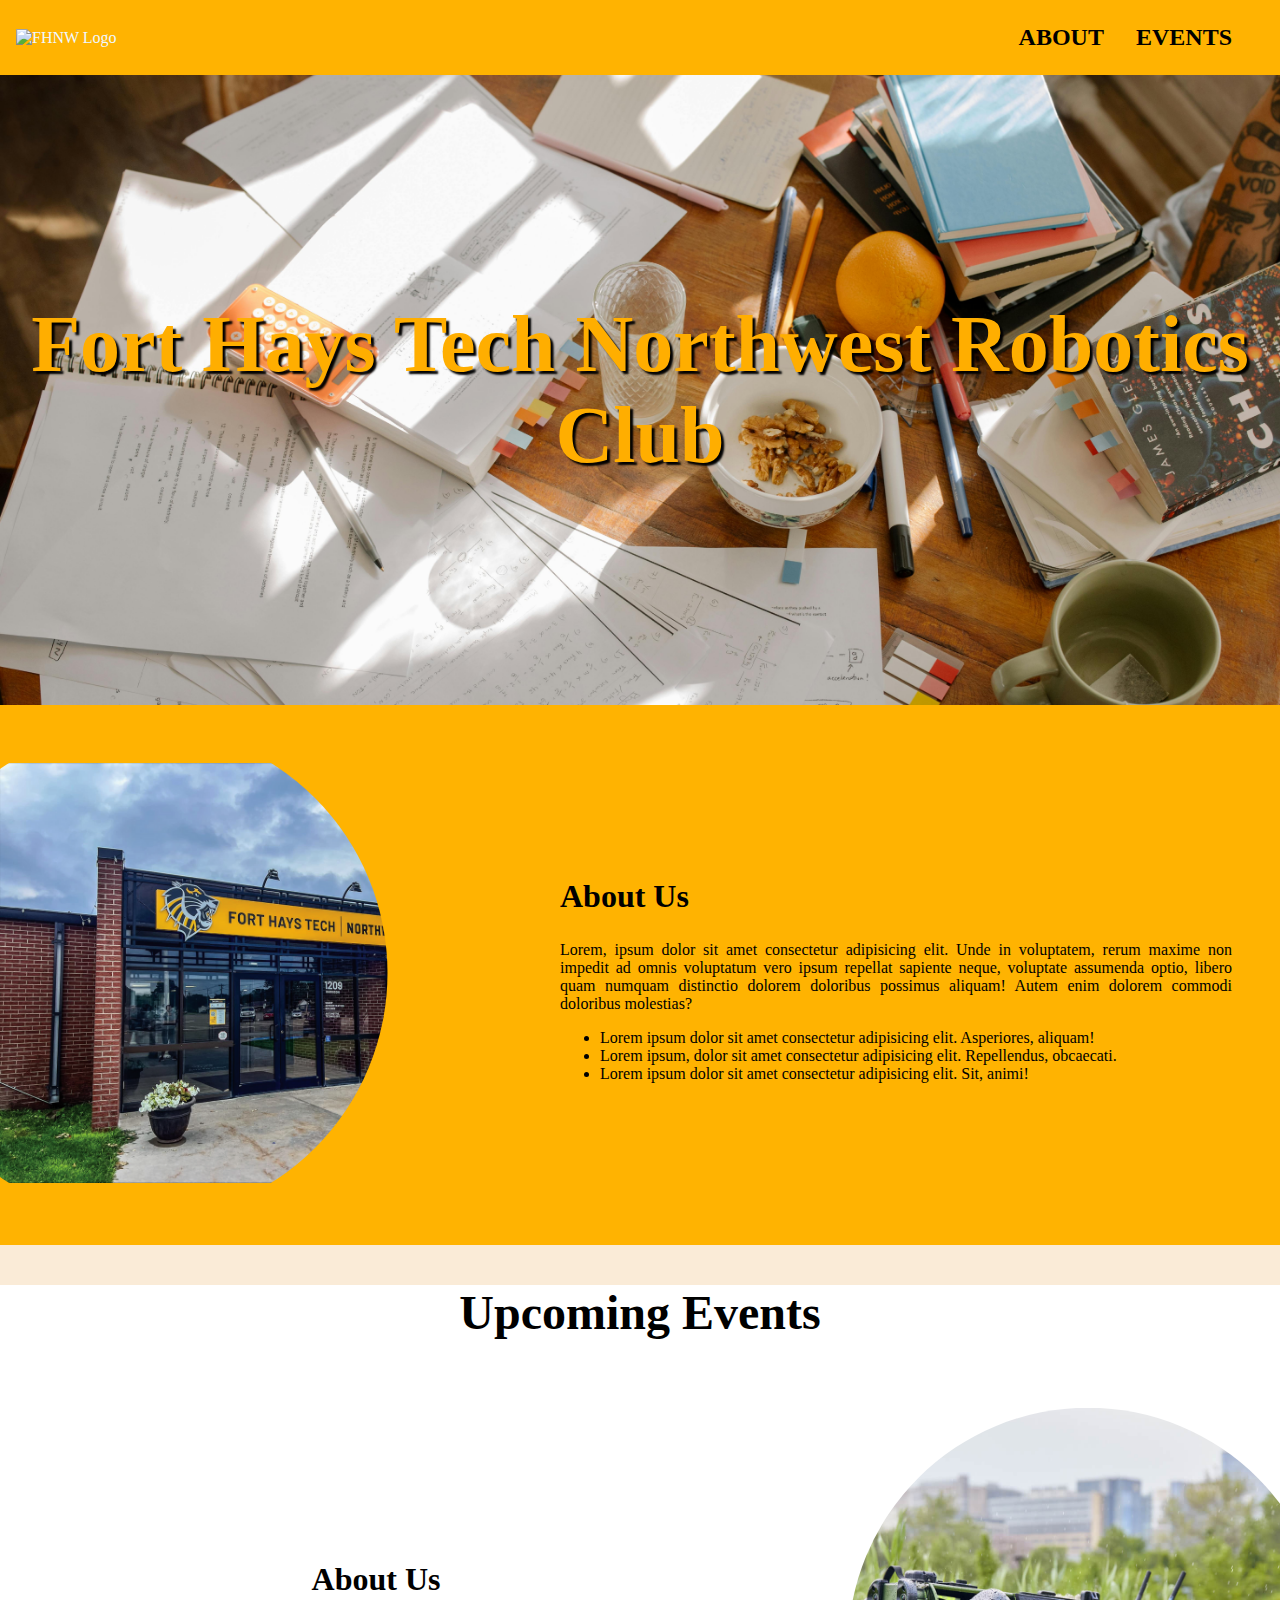
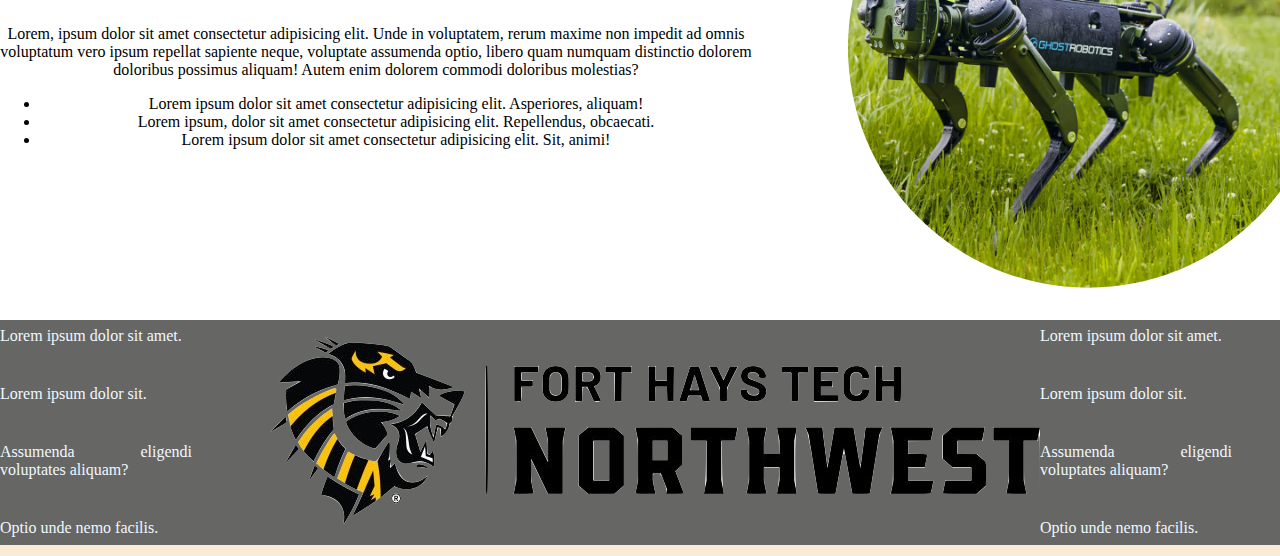
==== commit 4b0b6f4e: "Merge pull request #12 from yanblaire/main" ====
--- a/index.html
+++ b/index.html
@@ -41,16 +41,13 @@
             <h2>Upcoming Events</h2>
             <div class="events-section">
                 <div class="description">
-                    <h2>Easter Fun Run</h2>
+                    <h2>About Us</h2>
                     <p>Lorem, ipsum dolor sit amet consectetur adipisicing elit. Unde in voluptatem, rerum maxime non impedit ad omnis voluptatum vero ipsum repellat sapiente neque, voluptate assumenda optio, libero quam numquam distinctio dolorem doloribus possimus aliquam! Autem enim dolorem commodi doloribus molestias?</p>
                     <ul>
                         <li>Lorem ipsum dolor sit amet consectetur adipisicing elit. Asperiores, aliquam!</li>
                         <li>Lorem ipsum, dolor sit amet consectetur adipisicing elit. Repellendus, obcaecati.</li>
                         <li>Lorem ipsum dolor sit amet consectetur adipisicing elit. Sit, animi!</li>
                     </ul>
-                    <div class="signup">
-                        <button><a href="events.html">Sign Up</a></button>
-                    </div>
                 </div>
                 <div class="robotics">
                     <img src="assets/robotics.jpg" alt="" >
@@ -60,13 +57,23 @@
     </main>
     <footer>
         <section class="footer-info1">
-
+            <div class="description">
+                <p>Lorem ipsum dolor sit amet.</p>
+                <p>Lorem ipsum dolor sit.</p>
+                <p>Assumenda eligendi voluptates aliquam?</p>
+                <p>Optio unde nemo facilis.</p>
+            </div>
         </section>
         <section class="footer-logo">
-
+            <img src="assets/fhnw logo.png" alt="img">
         </section>
         <section class="footer-info2">
-            
+            <div class="description">
+                <p>Lorem ipsum dolor sit amet.</p>
+                <p>Lorem ipsum dolor sit.</p>
+                <p>Assumenda eligendi voluptates aliquam?</p>
+                <p>Optio unde nemo facilis.</p>
+            </div>
         </section>
     </footer>
 </body>
--- a/style.css
+++ b/style.css
@@ -1,3 +1,8 @@
+:root{
+    --school_color: rgb(255, 174, 0);
+    --footer_color: rgb(102, 102, 101);
+}
+
 body{
     margin: 0px;
     padding: 0px;
@@ -49,40 +54,32 @@
     height: 100%;
     margin: 0px;
 
-    color: rgb(255, 174, 0);
+    color: var(--school_color);
     font-size: 5rem;
     text-shadow: 3px 3px 2px black;
 }
+
+footer{
+    display: flex;
+    justify-content: space-around;
+    align-items: center;
+    height: 25vh;
+    background-color: var(--footer_color);
+    color: aliceblue;
+}
+
+footer .description{
+    display: grid;
+    grid-template-columns: 1fr;
+    gap: 0.5rem;
+}
+
 .info, .events-section{
     display: flex;
     align-items: center;
     width: 100%;
     height: 60vh;
     background-color: rgb(255, 179, 1);
-}
-.event-info{
-    display: flex;
-    flex-direction: column;
-    text-align: center;
-    width: 100%;
-    height: 60vh;
-    background-color: rgb(255, 179, 1);
-}
-.blocks{
-    display: flex;
-    flex-direction: row;
-    justify-content: space-between;
-    align-items: center;
-}
-.block1, .block2, .block3{
-    background-color: white;
-    width: 30%;
-    height: 20vh;
-    border-radius: 20px;
-    display: flex;
-    align-items: center;
-    justify-content: center;
-
 }
 .events, .events-section{
     text-align: center;
@@ -105,10 +102,6 @@
     padding-right: 3rem ;
     text-align: justify;
 }
-.description1{
-    padding: 2rem ;
-    text-align: justify;
-}
 .events-section .description{
     text-align: center;
 }
@@ -121,6 +114,7 @@
 .description ul{
     font-size: 1em;
 }
+
 
 @media only screen and (max-width: 768px) {
     .landing{
@@ -166,6 +160,21 @@
     }
     .description ul{
         font-size: 1em;
+    }
+
+    footer{
+        height: 25vh;
+        font-size: 0.8rem;
+    }
+
+    footer .description{
+        grid-template-columns: 1fr;
+        gap: 0;
+    }
+
+    footer img{
+        height: 50%;
+        width: 100%;
     }
 }
 
@@ -222,7 +231,14 @@
     .description ul{
         font-size: 1em;
     }
-    .info, .events-section, .event-info{
-        height: 75vh;
+
+    footer{
+        height: 25vh;
+        font-size: 0.2rem;
+    }
+
+    footer .description{
+        grid-template-columns: 1fr 1fr;
+        gap: 0.5rem;
     }
 }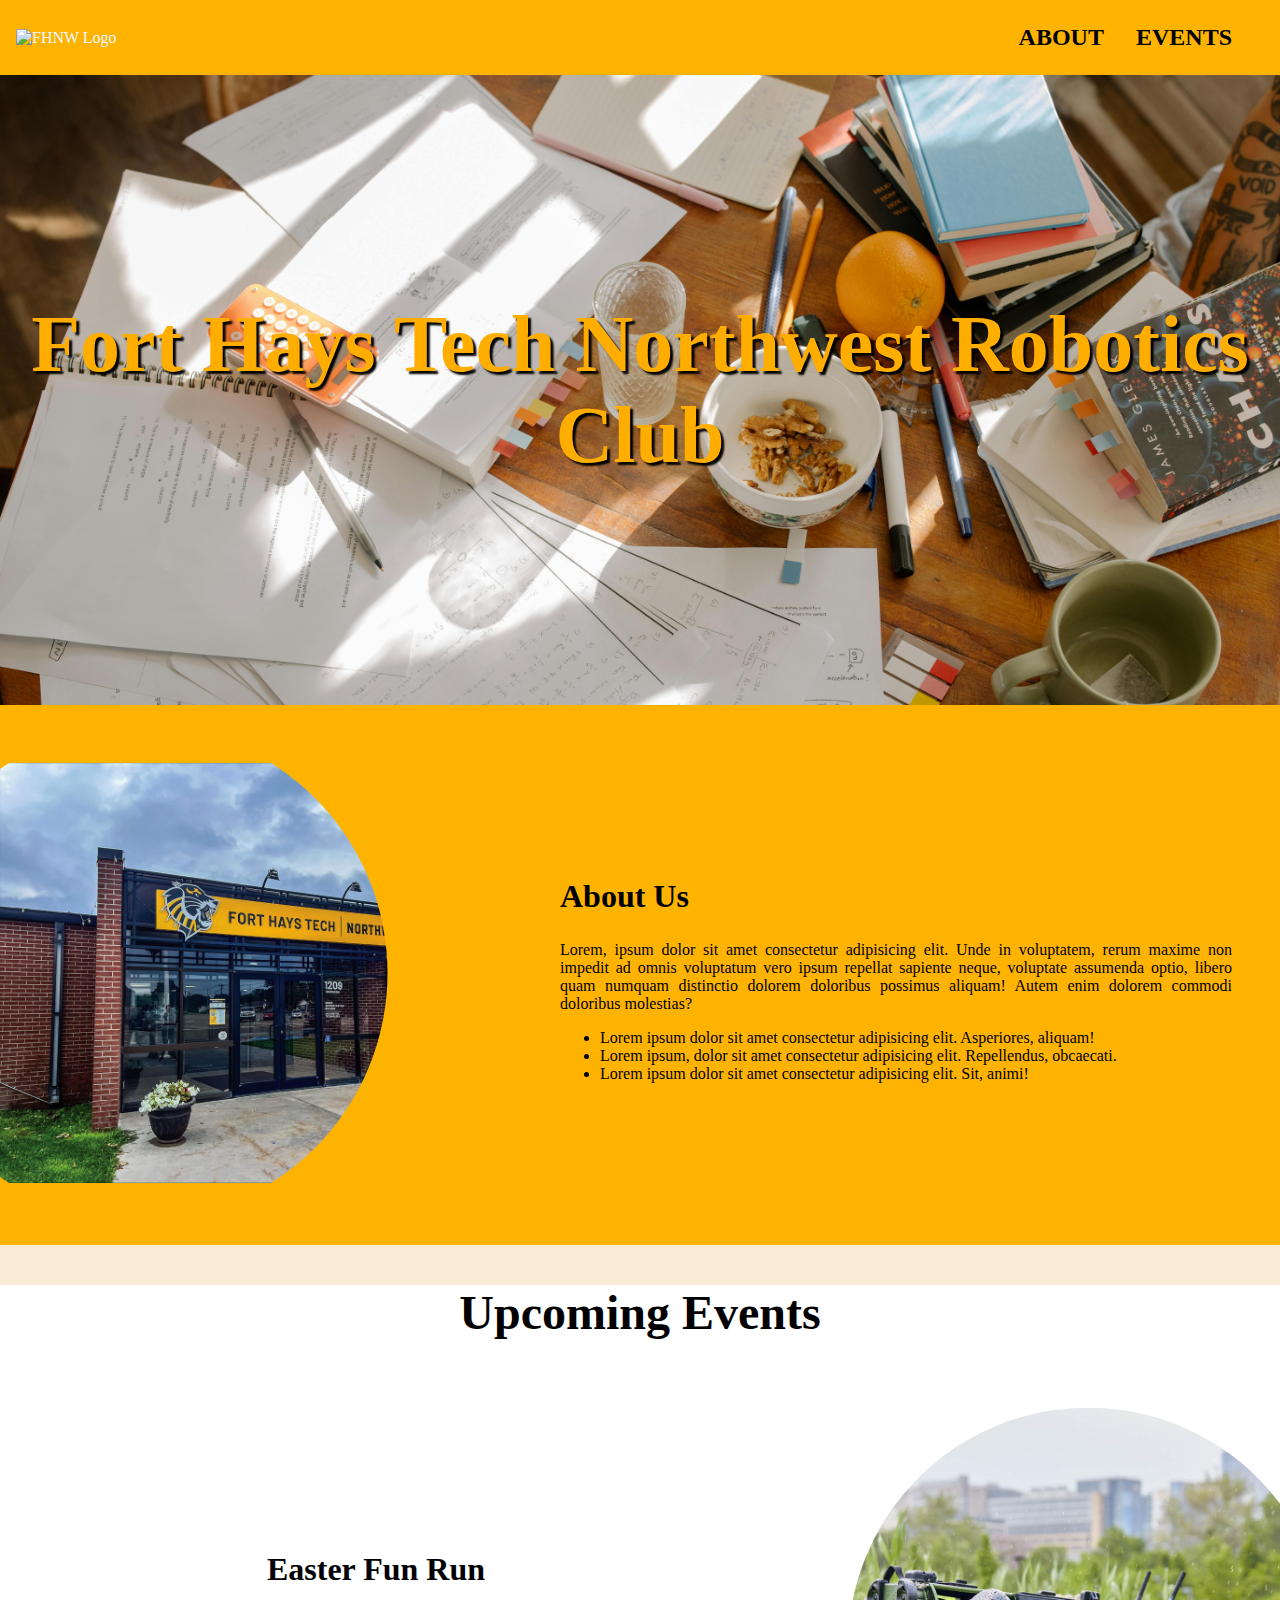
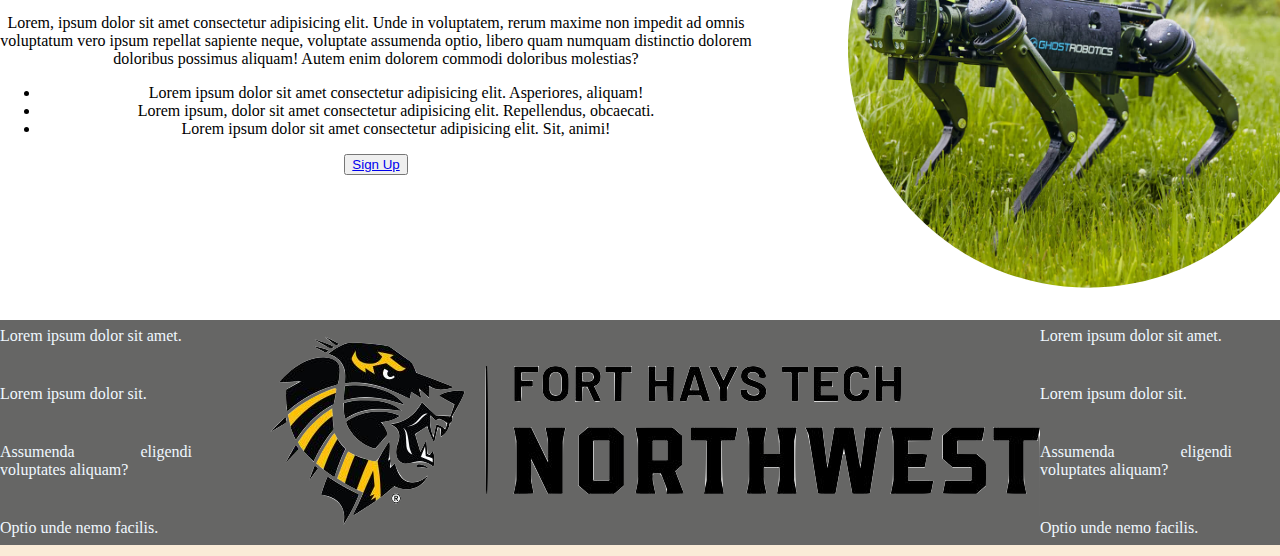
==== commit 1e8593da: "Merge branch 'Yan-dev' of github.com:yanblaire/FHNW-Robotics into Yan-dev" ====
--- a/index.html
+++ b/index.html
@@ -41,13 +41,16 @@
             <h2>Upcoming Events</h2>
             <div class="events-section">
                 <div class="description">
-                    <h2>About Us</h2>
+                    <h2>Easter Fun Run</h2>
                     <p>Lorem, ipsum dolor sit amet consectetur adipisicing elit. Unde in voluptatem, rerum maxime non impedit ad omnis voluptatum vero ipsum repellat sapiente neque, voluptate assumenda optio, libero quam numquam distinctio dolorem doloribus possimus aliquam! Autem enim dolorem commodi doloribus molestias?</p>
                     <ul>
                         <li>Lorem ipsum dolor sit amet consectetur adipisicing elit. Asperiores, aliquam!</li>
                         <li>Lorem ipsum, dolor sit amet consectetur adipisicing elit. Repellendus, obcaecati.</li>
                         <li>Lorem ipsum dolor sit amet consectetur adipisicing elit. Sit, animi!</li>
                     </ul>
+                    <div class="signup">
+                        <button><a href="events.html">Sign Up</a></button>
+                    </div>
                 </div>
                 <div class="robotics">
                     <img src="assets/robotics.jpg" alt="" >
--- a/style.css
+++ b/style.css
@@ -81,6 +81,30 @@
     height: 60vh;
     background-color: rgb(255, 179, 1);
 }
+.event-info{
+    display: flex;
+    flex-direction: column;
+    text-align: center;
+    width: 100%;
+    height: 60vh;
+    background-color: rgb(255, 179, 1);
+}
+.blocks{
+    display: flex;
+    flex-direction: row;
+    justify-content: space-between;
+    align-items: center;
+}
+.block1, .block2, .block3{
+    background-color: white;
+    width: 30%;
+    height: 20vh;
+    border-radius: 20px;
+    display: flex;
+    align-items: center;
+    justify-content: center;
+
+}
 .events, .events-section{
     text-align: center;
     background-color: white;
@@ -100,6 +124,10 @@
 .description{
     max-height: 100%;
     padding-right: 3rem ;
+    text-align: justify;
+}
+.description1{
+    padding: 2rem ;
     text-align: justify;
 }
 .events-section .description{
@@ -241,4 +269,7 @@
         grid-template-columns: 1fr 1fr;
         gap: 0.5rem;
     }
+    .info, .events-section, .event-info{
+        height: 75vh;
+    }
 }